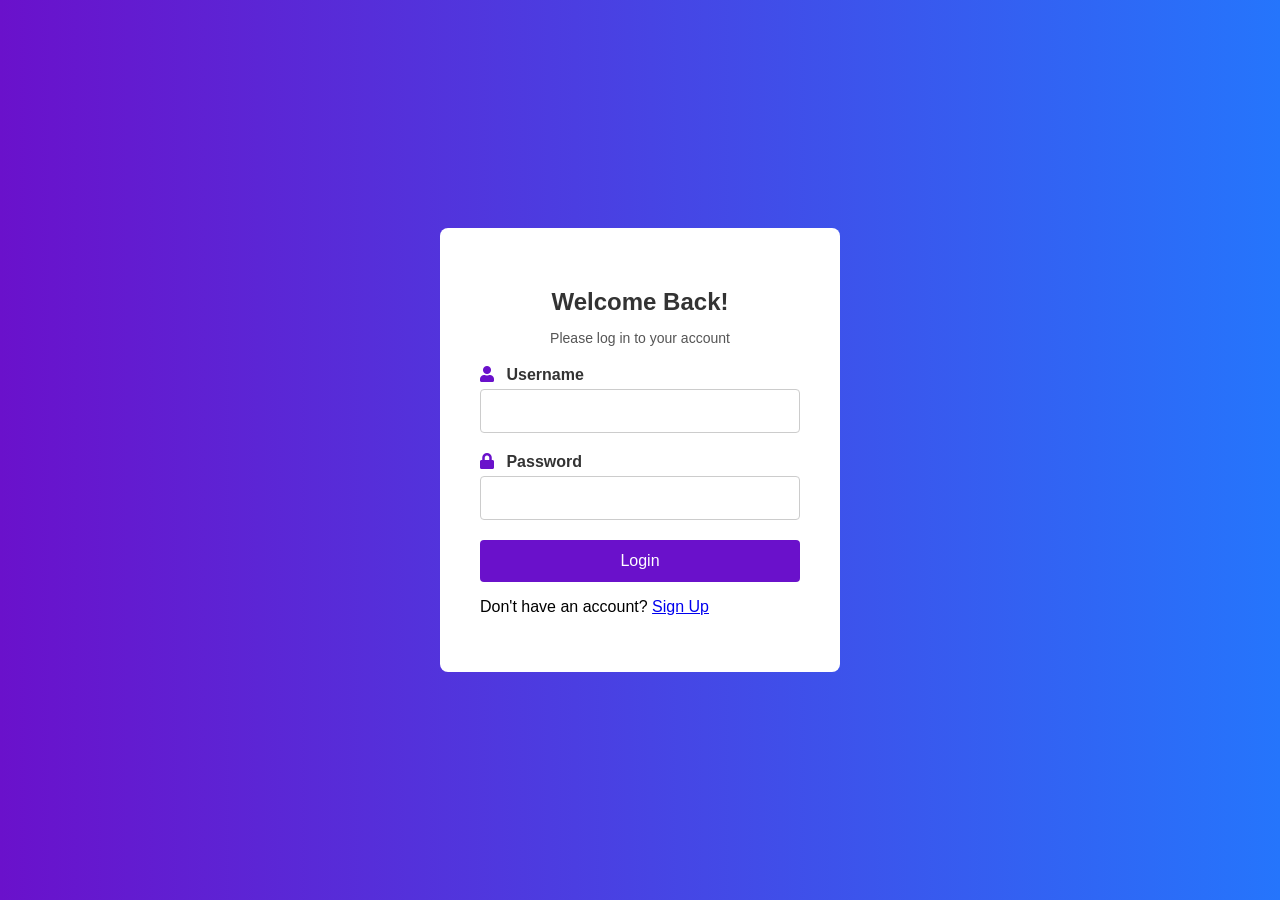
==== index.html @ c43de618 "Add files via upload" ====
<!DOCTYPE html>
<html lang="en">
<head>
    <meta charset="UTF-8">
    <meta name="viewport" content="width=device-width, initial-scale=1.0">
    <title>Login Page</title>
    <link rel="stylesheet" href="styles.css">
    <link rel="stylesheet" href="https://cdnjs.cloudflare.com/ajax/libs/font-awesome/5.15.4/css/all.min.css">
</head>
<body>
    <div class="background-image"></div>
    <div class="container">
        <form class="login-form" action="home.html" method="POST"> <!-- Change 'dashboard.html' to your target page -->
            <h2>Welcome Back!</h2>
            <p class="subtitle">Please log in to your account</p>
            <div class="form-group">
                <label for="username"><i class="fas fa-user"></i> Username</label>
                <input type="text" id="username" name="username" required>
                <span class="error-message" id="username-error"></span>
            </div>
            <div class="form-group">
                <label for="password"><i class="fas fa-lock"></i> Password</label>
                <input type="password" id="password" name="password" required>
                <span class="error-message" id="password-error"></span>
            </div>
            <button type="submit">Login</button>
            <p class="signup-prompt">Don't have an account? <a href="signup.html" class="signup-link">Sign Up</a></p>
        </form>
    </div>
</body>
</html>
---- styles.css ----
* {
    box-sizing: border-box;
}

body {
    font-family: 'Segoe UI', Tahoma, Geneva, Verdana, sans-serif;
    background: linear-gradient(to right, #6a11cb, #2575fc);
    display: flex;
    justify-content: center;
    align-items: center;
    height: 100vh;
    margin: 0;
    color: #000000;
}

.container {
    background: #ffffff; /* Solid white background */
    padding: 40px;
    border-radius: 8px; /* Slightly rounded corners */
    box-shadow: none; /* No shadow for a flat design */
    width: 400px;
    position: relative;
}

h2 {
    text-align: center;
    margin-bottom: 10px;
    color: #333;
}

.subtitle {
    text-align: center;
    font-size: 14px;
    color: #555;
    margin-bottom: 20px;
}

.form-group {
    margin-bottom: 20px;
}

label {
    display: block; /* Block display for labels */
    margin-bottom: 5px;
    font-weight: bold;
    color: #333;
}

label i {
    margin-right: 8px;
    color: #6a11cb; /* Icon color */
}

input[type="text"],
input[type="email"],
input[type="password"] {
    width: 100%;
    padding: 12px;
    border: 1px solid #ccc; /* Standard border */
    border-radius: 4px; /* Slightly rounded corners */
    font-size: 16px;
}

input[type="text"]:focus,
input[type="email"]:focus,
input[type="password"]:focus {
    border-color: #6a11cb; /* Change border color on focus */
    outline: none; /* Remove default outline */
}

.error-message {
    color: red;
    font-size: 12px;
    height: 16px;
    margin-top: 5px;
}

button {
    width: 100%;
    padding: 12px;
    background-color: #6a11cb; /* Button color */
    border: none;
    color: white;
    border-radius: 4px; /* Slightly rounded corners */
    cursor: pointer;
    font-size: 16px;
    transition: background-color 0.3s ease; /* Smooth background transition */
}

button:hover {
    background-color: #2575fc; /* Darker color on hover */
}

.login-prompt {
    text-align: center;
    margin-top: 15px;
}

.login-link {
    color: #6a11cb;
    text-decoration: none;
}

.login-link:hover {
    text-decoration: underline; /* Underline on hover */
}
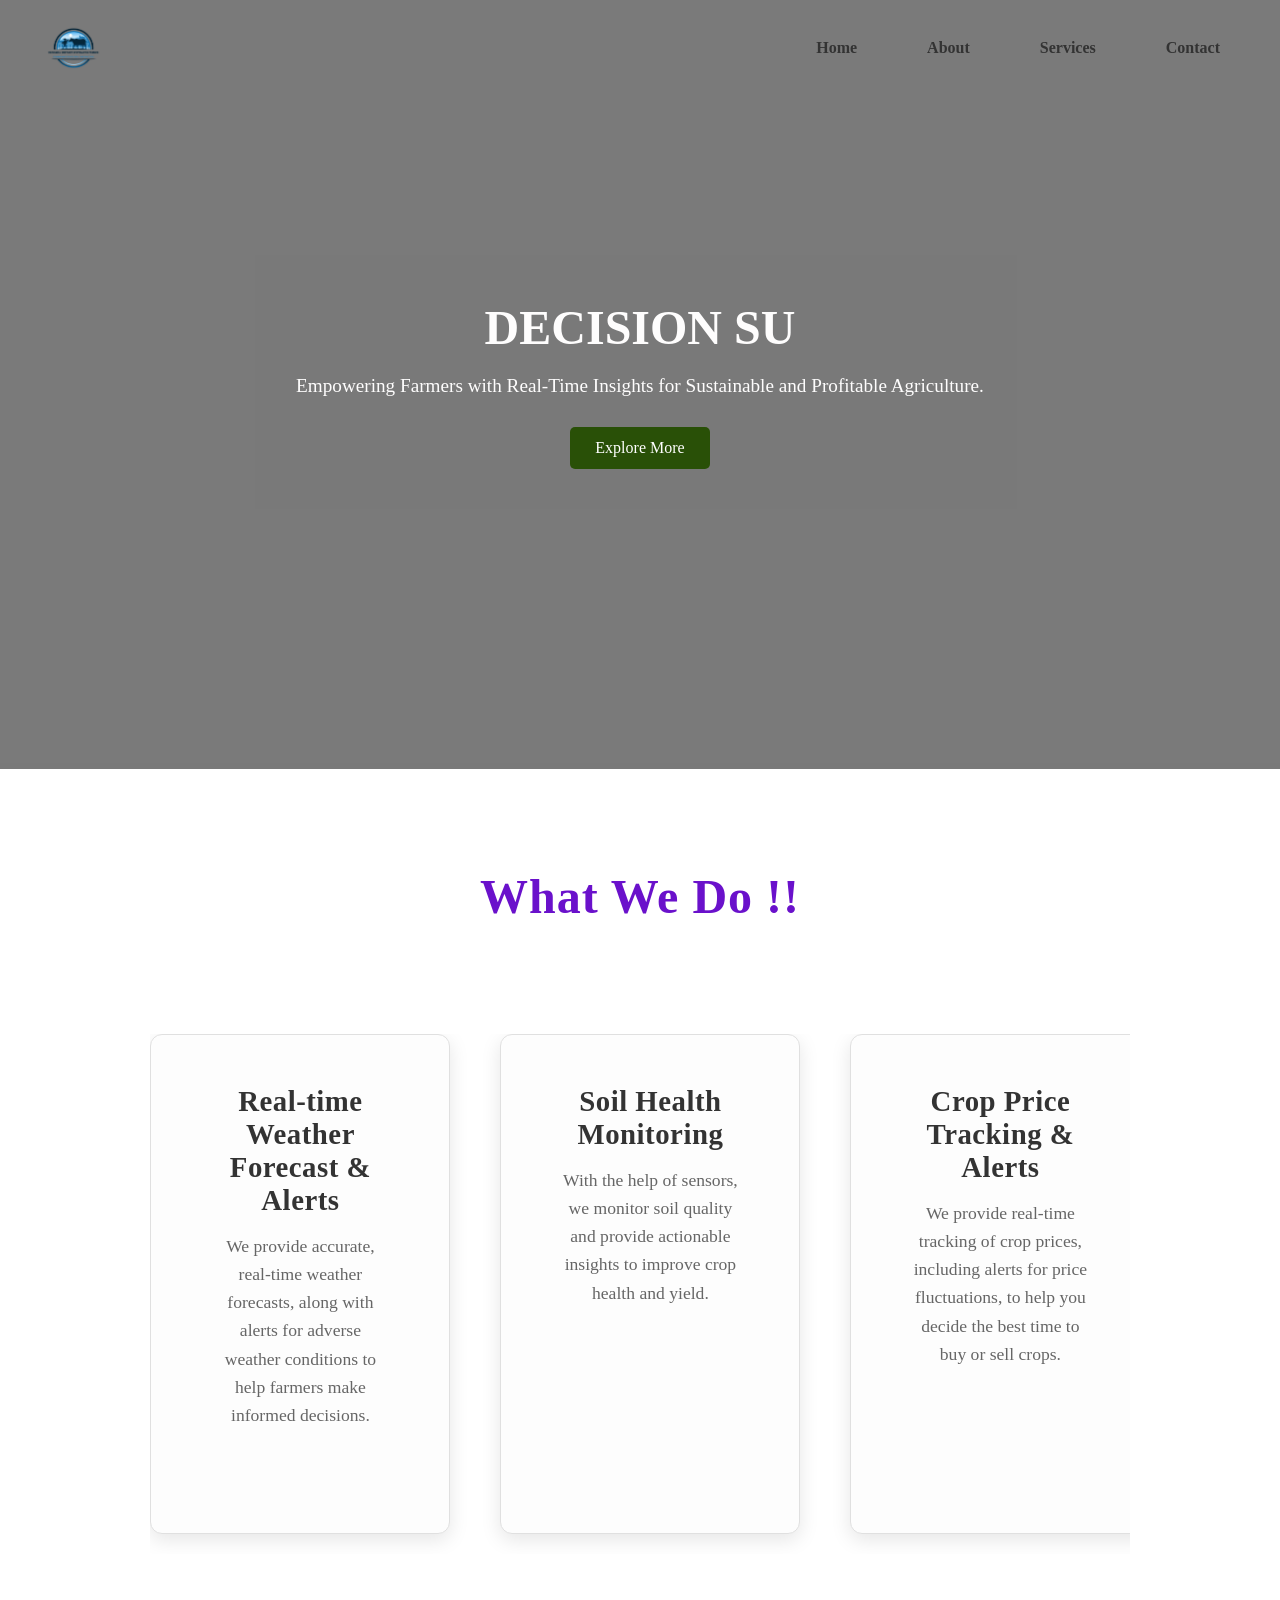
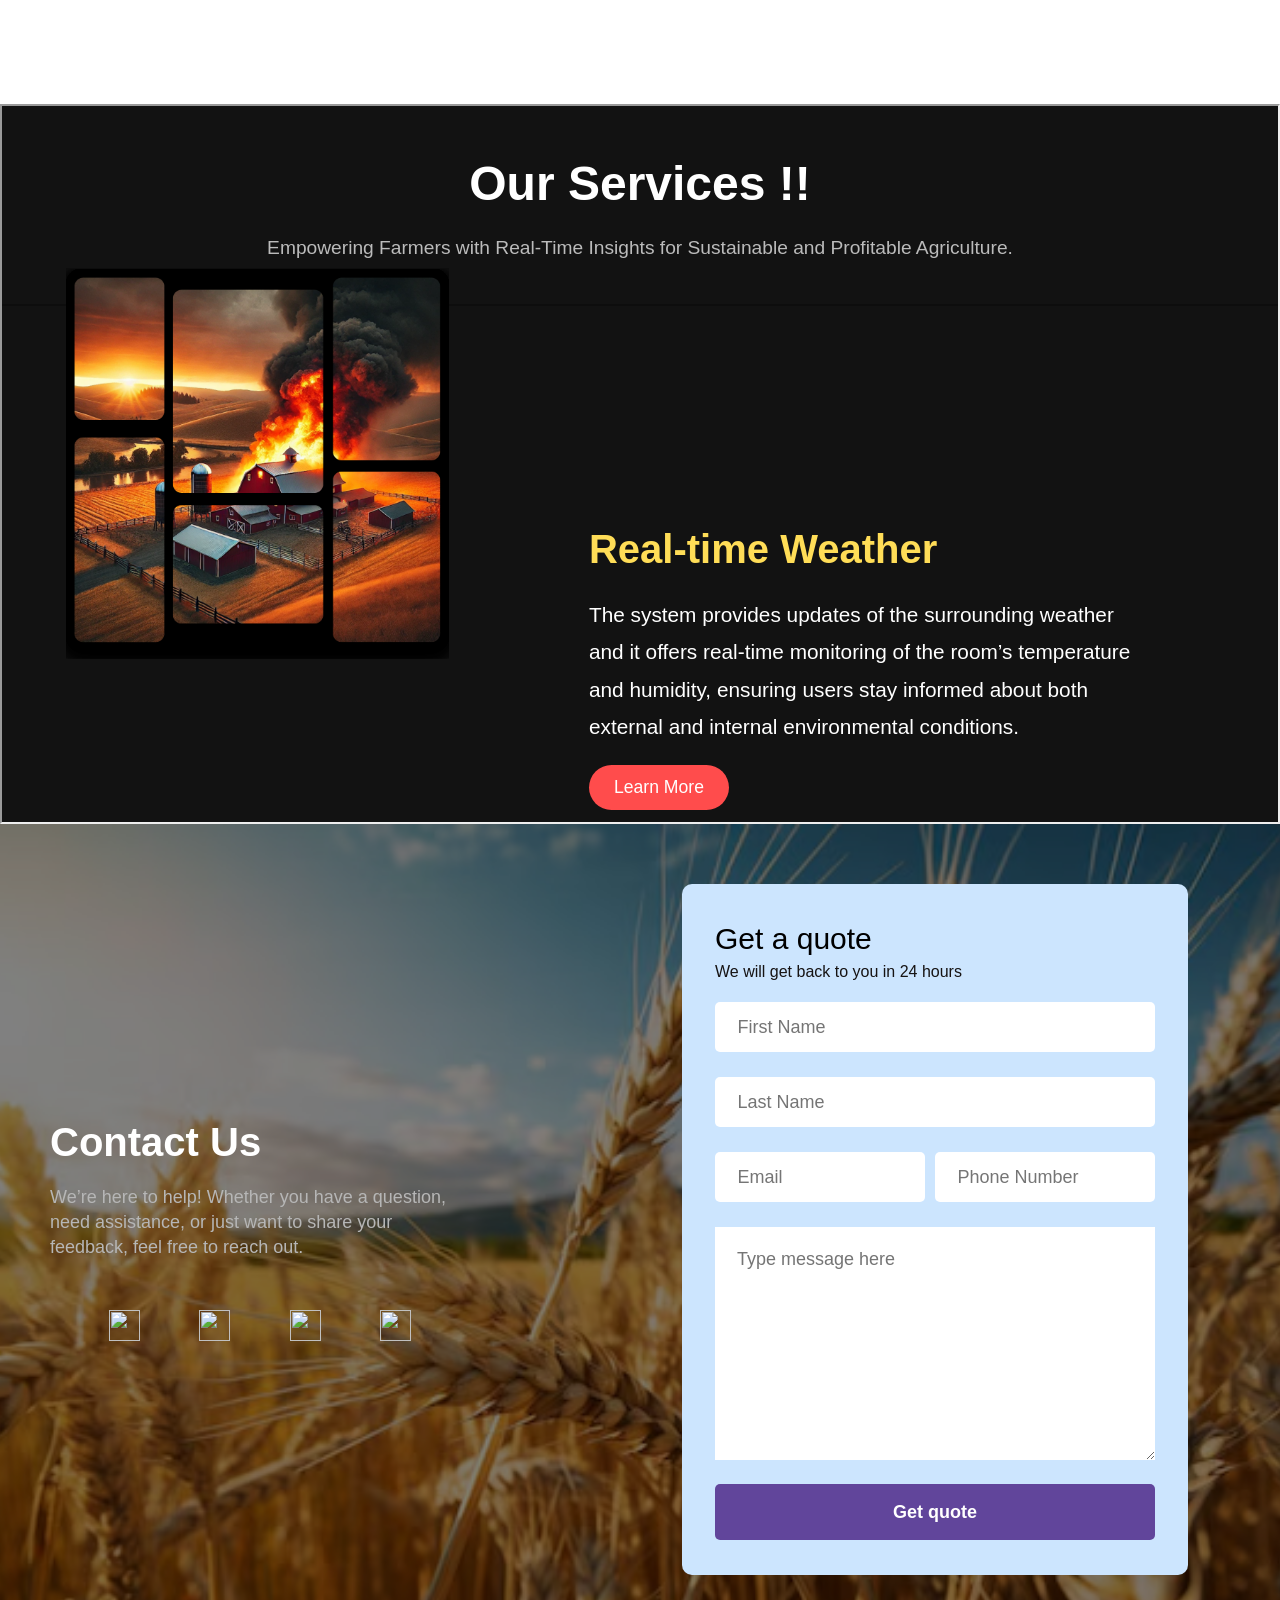
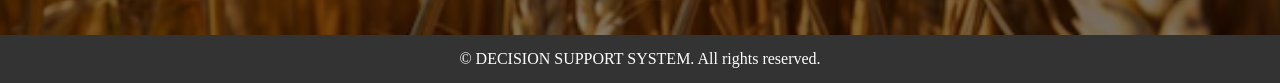
==== commit 9a82ccbb: "Update and rename home.html to index.html" ====
--- a/index.html
+++ b/index.html
@@ -1,31 +1,380 @@
 <!DOCTYPE html>
 <html lang="en">
+
 <head>
     <meta charset="UTF-8">
     <meta name="viewport" content="width=device-width, initial-scale=1.0">
-    <title>Login Page</title>
-    <link rel="stylesheet" href="styles.css">
-    <link rel="stylesheet" href="https://cdnjs.cloudflare.com/ajax/libs/font-awesome/5.15.4/css/all.min.css">
+    <title>DECISION SUPPORT SYSTEM</title>
+    <link rel="stylesheet" href="design_home.css">
 </head>
+<style>
+    .procedure{
+        position: relative;
+        overflow: hidden;
+        width: 100%;
+        padding-top: 56.25%;
+        
+    }
+    .pframe{
+        position: absolute;
+        top: 0;
+        bottom: 0;
+        left: 0;
+        right: 0;
+        width: 100%;
+        height: 100%;
+    }
+</style>
 <body>
-    <div class="background-image"></div>
-    <div class="container">
-        <form class="login-form" action="home.html" method="POST"> <!-- Change 'dashboard.html' to your target page -->
-            <h2>Welcome Back!</h2>
-            <p class="subtitle">Please log in to your account</p>
-            <div class="form-group">
-                <label for="username"><i class="fas fa-user"></i> Username</label>
-                <input type="text" id="username" name="username" required>
-                <span class="error-message" id="username-error"></span>
-            </div>
-            <div class="form-group">
-                <label for="password"><i class="fas fa-lock"></i> Password</label>
-                <input type="password" id="password" name="password" required>
-                <span class="error-message" id="password-error"></span>
-            </div>
-            <button type="submit">Login</button>
-            <p class="signup-prompt">Don't have an account? <a href="signup.html" class="signup-link">Sign Up</a></p>
-        </form>
-    </div>
+
+    <!-- HTML Structure -->
+    <header>
+        <nav class="navbar">
+            <a href="#" class="logo">
+                <img src="logo.png" alt="DSS Logo" class="logo-image">
+            </a>
+            <ul class="nav-links">
+                <li><a href="#home">Home</a></li>
+                <li><a href="#what-we-do">About</a></li>
+                <li><a href="#services">Services</a></li>
+                <li><a href="#contact">Contact</a></li>
+            </ul>
+        </nav>
+    </header>
+
+    <!-- CSS for Transparent Navbar and Scroll Styles -->
+    <style>
+        /* Transparent Navbar (Default) */
+        header {
+            background-color: transparent;
+            box-shadow: none;
+            position: fixed;
+            width: 100%;
+            top: 0;
+            z-index: 1000;
+            padding: 20px 0;
+            transition: background-color 0.3s ease, box-shadow 0.3s ease;
+        }
+
+        /* White Background on Scroll */
+        header.scrolled {
+            background-color: #fff;
+            box-shadow: 0 4px 10px rgba(0, 0, 0, 0.1);
+        }
+
+        .navbar {
+            display: flex;
+            justify-content: space-between;
+            align-items: center;
+            padding: 0 40px;
+        }
+
+        .navbar .logo {
+            display: flex;
+            align-items: center;
+        }
+
+        .logo img {
+            width: 70px;
+            height: auto;
+        }
+
+        .nav-links {
+            list-style: none;
+            display: flex;
+            gap: 30px;
+        }
+
+        .nav-links a {
+            text-decoration: none;
+            color: #333;
+            font-weight: 600;
+            padding: 15px 20px;
+            border-radius: 5px;
+            transition: all 0.3s ease;
+        }
+
+        .nav-links a:hover {
+            background-color: #6a11cb;
+            color: white;
+        }
+    </style>
+
+    <!-- JavaScript to Change Navbar Background on Scroll -->
+    <script>
+        window.addEventListener('scroll', function () {
+            const header = document.querySelector('header');
+            if (window.scrollY > 50) { // Change the threshold as needed
+                header.classList.add('scrolled');
+            } else {
+                header.classList.remove('scrolled');
+            }
+        });
+    </script>
+
+    <!-- hero section  -->
+    <section id="home" class="hero">
+        <h1 id="heading"></h1>
+        <p>Empowering Farmers with Real-Time Insights for Sustainable and Profitable Agriculture.</p>
+        <button onclick="window.location.href='explore_more.html'">Explore More</button>
+    </section>
+
+    <script>
+        const heading = document.getElementById('heading');
+        const text = "DECISION SUPPORT SYSTEM";
+        let index = 0;
+
+        function type() {
+            if (index < text.length) {
+                heading.innerHTML += text.charAt(index);
+                index++;
+                setTimeout(type, 140); // Adjust delay for speed
+            }
+        }
+
+        window.onload = type;
+    </script>
+
+
+
+    <!-- What We Do Section -->
+    <section id="what-we-do" class="what-we-do">
+        <h2>What We Do !!</h2>
+
+        <div class="project-container">
+            <!-- Box 1: Real-time Weather Forecast & Alerts -->
+            <div class="project-box">
+                <div class="project-title">Real-time Weather Forecast & Alerts</div>
+                <p class="project-description">We provide accurate, real-time weather forecasts, along with alerts for
+                    adverse weather conditions to help farmers make informed decisions.</p>
+            </div>
+
+            <!-- Box 2: Soil Health Monitoring -->
+            <div class="project-box">
+                <div class="project-title">Soil Health Monitoring</div>
+                <p class="project-description">With the help of sensors, we monitor soil quality and provide actionable
+                    insights to improve crop health and yield.</p>
+            </div>
+
+            <!-- Box 3: Crop Price Tracking & Alerts -->
+            <div class="project-box">
+                <div class="project-title">Crop Price Tracking & Alerts</div>
+                <p class="project-description">We provide real-time tracking of crop prices, including alerts for price
+                    fluctuations, to help you decide the best time to buy or sell crops.</p>
+            </div>
+
+            <!-- Box 4: Best Time to Plant Seeds -->
+            <div class="project-box">
+                <div class="project-title">Best Time to Plant Seeds</div>
+                <p class="project-description">Based on weather and soil health conditions, we advise on the optimal
+                    time to plant seeds for the best crop yield.</p>
+            </div>
+
+            <!-- Box 5: Fire Alert with Emergency Call -->
+            <div class="project-box">
+                <div class="project-title">Fire Alert with Emergency Call</div>
+                <p class="project-description">Our fire alert system detects fires, sends instant alerts, and contacts
+                    emergency services automatically—no SIM card required—for swift assistance.
+                </p>
+                <!-- This feature works without the use of a SIM card, ensuring help arrives quickly in case of fire emergencies. -->
+            </div>
+        </div>
+    </section>
+
+
+
+
+    
+    <div class="procedure"><iframe class="pframe" src="service_front.html"></iframe></div>
+
+
+
+    <!-- <section id="services" class="services">
+        <h2>Our Services</h2>
+        <div class="service-container">
+            <div class="service">
+                <div class="learn-more-overlay">Learn More</div>
+                <h3>Weather Service</h3>
+                <a href="service1.html">
+                    <img src="weather.jpg" alt="Weather Service" class="service-image">
+                </a>
+                <p>Get accurate, real-time weather updates for your location.</p>
+            </div>
+
+            <div class="service">
+                <div class="learn-more-overlay">Learn More</div>
+                <h3>Soil health monitoring</h3>
+                <a href="service2.html">
+                    <img src="crop health.png" alt="Consulting" class="service-image">
+                </a>
+                <p>Empowering farmers with real-time soil insights and crop health monitoring for sustainable and
+                    productive farming.</p>
+            </div>
+
+            <div class="service">
+                <div class="learn-more-overlay">Learn More</div>
+                <h3>Crop Updates</h3>
+                <a href="service3.html">
+                    <img src="crop.jpg" alt="Custom Solutions" class="service-image">
+                </a>
+                <p>Get the updates on crop prices as updated by the government</p>
+            </div>
+
+            <div class="service">
+                <div class="learn-more-overlay">Learn More</div>
+                <h3>Farm Planting Assistant</h3>
+                <a href="service4.html">
+                    <img src="plant seed.png" alt="Support & Maintenance" class="service-image">
+                </a>
+                <p>
+                <pre>Guiding you through</pre> the best time to plant based on weather and soil health.</p>
+            </div>
+
+            <div class="service">
+                <div class="learn-more-overlay">Learn More</div>
+                <h3>
+                    <pre>Fire Alert</pre>
+                </h3>
+                <a href="service5.html">
+                    <img src="firealert.png" alt="Fire Alert Service" class="service-image">
+                </a>
+                <p>Get real-time fire alerts and emergency calling services to stay safe during fire incidents.</p>
+            </div>
+
+
+
+
+             <div class="service" >
+            <div class="learn-more-overlay" >Learn More</div>
+            <h3><pre>Fire Alert</pre></h3>
+            <a href="service5.html" >
+                <img src="firealert.png" alt="Fire Alert Service" class="service-image">
+            </a>
+            <p>Get real-time fire alerts and emergency calling services to stay safe during fire incidents.</p>
+        </div>
+    </div> -->
+
+            <!-- Arrows for navigation -->
+            <!-- <button id="prevBtn" class="nav-btn">←</button>
+    <button id="nextBtn" class="nav-btn">→</button> -->
+    <!-- </section> -->
+
+    <!-- JavaScript
+<script>
+    // Select elements
+    const services = document.querySelectorAll('.service');
+    let currentIndex = 0; // Initial visible index
+    const itemsPerPage = 4; // Number of visible boxes
+
+    // Initially, display the first 4 services
+    function updateServiceDisplay() {
+        services.forEach((service, index) => {
+            // Display the first 4 items initially
+            if (index >= currentIndex && index < currentIndex + itemsPerPage) {
+                service.style.display = 'block';
+            } else {
+                service.style.display = 'none';
+            }
+        });
+    }
+
+    // Event listener for the next button
+    document.getElementById('nextBtn').addEventListener('click', () => {
+        if (currentIndex + itemsPerPage < services.length) {
+            currentIndex++; // Show the next set of services
+        } else {
+            currentIndex = 0; // Loop back to the first set of services
+        }
+        updateServiceDisplay();
+    });
+
+    // Event listener for the previous button
+    document.getElementById('prevBtn').addEventListener('click', () => {
+        if (currentIndex > 0) {
+            currentIndex--; // Show the previous set of services
+        } else {
+            currentIndex = services.length - itemsPerPage; // Loop back to the last set of services
+        }
+        updateServiceDisplay();
+    });
+
+    // Initialize display on page load
+    updateServiceDisplay();
+</script> -->
+
+
+    <!-- Contact Section -->
+    <div class="landing_page">
+        <div class="responsive-container-block big-container">
+          <img class="bg-img" id="iq5bf" src="contactpagebg.png">
+          <div class="responsive-container-block container">
+            <div class="responsive-cell-block wk-desk-6 wk-ipadp-6 wk-tab-12 wk-mobile-12 left-one">
+              <div class="content-box">
+                <p class="text-blk section-head">
+                  Contact Us
+                </p>
+                <p class="text-blk section-subhead">
+                    We’re here to help! Whether you have a question, need assistance, or just want to share your feedback, feel free to reach out.
+                </p>
+                <div class="icons-container">
+                  <a class="share-icon" href="#">
+                    <img class="img" src="https://workik-widget-assets.s3.amazonaws.com/Footer1-83/v1/images/Icon-twitter.png">
+                  </a>
+                  <a class="share-icon" href="#">
+                    <img class="img" src="https://workik-widget-assets.s3.amazonaws.com/Footer1-83/v1/images/Icon-facebook.png">
+                  </a>
+                  <a class="share-icon" href="#">
+                    <img class="img" src="https://workik-widget-assets.s3.amazonaws.com/Footer1-83/v1/images/Icon-google.png">
+                  </a>
+                  <a class="share-icon"href="#">
+                    <img class="img" src="https://workik-widget-assets.s3.amazonaws.com/Footer1-83/v1/images/Icon-instagram.png">
+                  </a>
+                </div>
+              </div>
+            </div>
+            <div class="responsive-cell-block wk-ipadp-6 wk-tab-12 wk-mobile-12 wk-desk-6 right-one" id="i1zj">
+              <form class="form-box">
+                <div class="container-block form-wrapper">
+                  <p class="text-blk contactus-head">
+                    <a class="link" href="">
+                    </a>
+                    Get a quote
+                  </p>
+                  <p class="text-blk contactus-subhead">
+                    We will get back to you in 24 hours
+                  </p>
+                  <div class="responsive-container-block">
+                    <div class="responsive-cell-block wk-tab-12 wk-mobile-12 wk-desk-12 wk-ipadp-12" id="i10mt-7">
+                      <input class="input" id="ijowk-7" name="FirstName" placeholder="First Name" required>
+                    </div>
+                    <div class="responsive-cell-block wk-tab-12 wk-mobile-12 wk-desk-12 wk-ipadp-12" id="i1ro7">
+                      <input class="input" id="indfi-5" name="Last Name" placeholder="Last Name" required>
+                    </div>
+                    <div class="responsive-cell-block wk-tab-12 wk-mobile-12 wk-desk-6 wk-ipadp-6 emial" id="ityct">
+                      <input class="input" id="ipmgh-7" name="Email" placeholder="Email" required>
+                    </div>
+                    <div class="responsive-cell-block wk-desk-6 wk-ipadp-6 wk-tab-12 wk-mobile-12">
+                      <input class="input" id="imgis-6" name="PhoneNumber" placeholder="Phone Number" required>
+                    </div>
+                    <div class="responsive-cell-block wk-tab-12 wk-mobile-12 wk-desk-12 wk-ipadp-12" id="i634i-7">
+                      <textarea aria-placeholder="Type message here" class="textinput" id="i5vyy-7" placeholder="Type message here"></textarea>
+                    </div>
+                  </div>
+                  <button class="submit-btn" href="#">
+                    Get quote
+                  </button>
+                </div>
+              </form>
+            </div>
+          </div>
+        </div>
+      </div>
+    
+    <!-- Footer Section -->
+    <footer>
+        <p>&copy; DECISION SUPPORT SYSTEM. All rights reserved.</p>
+    </footer>
+
 </body>
+
 </html>
--- a/design_home.css
+++ b/design_home.css
@@ -0,0 +1,961 @@
+/* Global Styling */
+* {
+  margin: 0;
+  padding: 0;
+  box-sizing: border-box;
+  font-family: 'Georgia', serif;
+}
+
+body {
+  background-color: #f4f4f4; /* Light background for a clean, classic feel */
+  color: #333;
+}
+
+/* styles.css */
+
+
+.landing_page * {
+  font-family: Nunito, sans-serif;
+}
+
+.landing_page .responsive-container-block {
+  min-height: 75px;
+  height: fit-content;
+  width: 100%;
+  display: flex;
+  flex-wrap: wrap;
+  margin-top: 0px;
+  margin-right: auto;
+  margin-bottom: 0px;
+  margin-left: auto;
+  justify-content: flex-start;
+}
+
+.landing_page .text-blk {
+  margin-top: 0px;
+  margin-right: 0px;
+  margin-bottom: 0px;
+  margin-left: 0px;
+  line-height: 25px;
+}
+
+.landing_page .responsive-cell-block {
+  min-height: 75px;
+}
+
+.landing_page .responsive-container-block.container {
+  max-width: 1320px;
+  margin-top: 60px;
+  margin-right: auto;
+  margin-bottom: 60px;
+  margin-left: auto;
+  position: relative;
+}
+
+.landing_page .form-box {
+  background-color: #cce5fe;
+  color: black;
+  font-weight: 150;
+  padding-top: 35px;
+  padding-right: 33px;
+  padding-bottom: 35px;
+  padding-left: 33px;
+  max-width: 506px;
+  border-radius: 10px;
+}
+
+.landing_page .text-blk.contactus-head {
+  font-size: 30px;
+  line-height: 40px;
+}
+
+.landing_page .text-blk.contactus-subhead {
+  color: #161313;
+  margin-top: 0px;
+  margin-right: 0px;
+  margin-bottom: 18px;
+  margin-left: 0px;
+}
+
+.landing_page .input {
+  width: 100%;
+  height: 50px;
+  border-top-left-radius: 5px;
+  border-top-right-radius: 5px;
+  border-bottom-right-radius: 5px;
+  border-bottom-left-radius: 5px;
+  font-size: 18px;
+  padding-top: 1px;
+  padding-right: 125px;
+  padding-bottom: 1px;
+  padding-left: 22.5px;
+  border-top-width: 2px;
+  border-right-width: 2px;
+  border-bottom-width: 2px;
+  border-left-width: 2px;
+  border-top-style: none;
+  border-right-style: none;
+  border-bottom-style: none;
+  border-left-style: none;
+  border-top-color: #767676;
+  border-right-color: #767676;
+  border-bottom-color: #767676;
+  border-left-color: #767676;
+  border-image-source: initial;
+  border-image-slice: initial;
+  border-image-width: initial;
+  border-image-outset: initial;
+  border-image-repeat: initial;
+  background-color: #ffffff;
+  padding: 1px 12.5px 1px 22.5px;
+}
+
+.landing_page .textinput {
+  width: 100%;
+  height: 233px;
+  margin-top: 0px;
+  margin-right: 0px;
+  margin-bottom: 20px;
+  margin-left: 0px;
+  font-size: 18px;
+  padding-top: 22px;
+  padding-right: 22px;
+  padding-bottom: 22px;
+  padding-left: 22px;
+  background-color: #ffffff;
+  border-top-width: 1px;
+  border-right-width: 1px;
+  border-bottom-width: 1px;
+  border-left-width: 1px;
+  border-top-style: none;
+  border-right-style: none;
+  border-bottom-style: none;
+  border-left-style: none;
+  border-top-color: #767676;
+  border-right-color: #767676;
+  border-bottom-color: #767676;
+  border-left-color: #767676;
+  border-image-source: initial;
+  border-image-slice: initial;
+  border-image-width: initial;
+  border-image-outset: initial;
+  border-image-repeat: initial;
+}
+
+.landing_page .submit-btn {
+  width: 100%;
+  height: 56px;
+  border-top-left-radius: 5px;
+  border-top-right-radius: 5px;
+  border-bottom-right-radius: 5px;
+  border-bottom-left-radius: 5px;
+  background-color: #61459b;
+  font-size: 18px;
+  font-weight: 600;
+  color: white;
+  border-top-width: 2px;
+  border-right-width: 2px;
+  border-bottom-width: 2px;
+  border-left-width: 2px;
+  border-top-style: none;
+  border-right-style: none;
+  border-bottom-style: none;
+  border-left-style: none;
+  border-top-color: #146132;
+  border-right-color: #146132;
+  border-bottom-color: #146132;
+  border-left-color: #146132;
+  border-image-source: initial;
+  border-image-slice: initial;
+  border-image-width: initial;
+  border-image-outset: initial;
+  border-image-repeat: initial;
+}
+.submit-btn:hover{
+  background-color: #402578;
+}
+.landing_page .responsive-cell-block.wk-tab-12.wk-mobile-12.wk-desk-6.wk-ipadp-6.emial {
+  padding-top: 0px;
+  padding-right: 10px;
+  padding-bottom: 0px;
+  padding-left: 0px;
+}
+
+.landing_page .responsive-cell-block.wk-ipadp-6.wk-tab-12.wk-mobile-12.wk-desk-6.right-one {
+  display: flex;
+  justify-content: center;
+}
+
+.landing_page .responsive-cell-block.wk-desk-6.wk-ipadp-6.wk-tab-12.wk-mobile-12.left-one {
+  display: flex;
+  justify-content: flex-start;
+  align-items: center;
+  color: white;
+}
+
+.landing_page .text-blk.section-subhead {
+  margin-top: 0px;
+  margin-right: 0px;
+  margin-bottom: 50px;
+  margin-left: 0px;
+  max-width: 420px;
+  font-size: 18px;
+  color: #b6b6b6;
+}
+
+.landing_page .text-blk.section-head {
+  font-size: 40px;
+  line-height: 55px;
+  font-weight: 800;
+  margin-top: 0px;
+  margin-right: 0px;
+  margin-bottom: 15px;
+  margin-left: 0px;
+  max-width: 450px;
+}
+
+.landing_page .icons-container {
+  max-width: 450px;
+  display: flex;
+  justify-content: space-evenly;
+}
+
+.landing_page .img {
+  width: 31px;
+  height: 31px;
+}
+
+.landing_page .responsive-container-block.big-container {
+  background-color: black;
+  padding-top: 0px;
+  padding-right: 50px;
+  padding-bottom: 0px;
+  padding-left: 50px;
+  position: relative;
+}
+
+.landing_page .bg-img {
+  width: 100%;
+  position: absolute;
+  left: 0px;
+  right: 0px;
+  bottom: 0px;
+  top: 0px;
+  height: 100%;
+  opacity: 0.5;
+  object-fit: cover;
+}
+
+@media (max-width: 768px) {
+  .landing_page .responsive-cell-block.wk-desk-6.wk-ipadp-6.wk-tab-12.wk-mobile-12.left-one {
+    justify-content: center;
+    margin-top: 0px;
+    margin-right: 0px;
+    margin-bottom: 30px;
+    margin-left: 0px;
+  }
+
+  .landing_page .responsive-cell-block.wk-tab-12.wk-mobile-12.wk-desk-6.wk-ipadp-6.emial {
+    padding-top: 0px;
+    padding-right: 0px;
+    padding-bottom: 0px;
+    padding-left: 0px;
+  }
+
+  .landing_page .responsive-cell-block.wk-desk-6.wk-ipadp-6.wk-tab-12.wk-mobile-12.left-one {
+    margin: 0 0 40px 0;
+  }
+}
+
+@media (max-width: 500px) {
+  .landing_page .text-blk.section-head {
+    font-size: 26px;
+    line-height: 40px;
+  }
+
+  .landing_page .responsive-container-block.big-container {
+    padding-top: 0px;
+    padding-right: 20px;
+    padding-bottom: 0px;
+    padding-left: 20px;
+  }
+
+  .landing_page .text-blk.section-subhead {
+    margin-top: 0px;
+    margin-right: 0px;
+    margin-bottom: 30px;
+    margin-left: 0px;
+    font-size: 16px;
+  }
+
+  .landing_page .form-box {
+    padding-top: 30px;
+    padding-right: 15px;
+    padding-bottom: 30px;
+    padding-left: 15px;
+  }
+
+  .landing_page .responsive-cell-block.wk-desk-6.wk-ipadp-6.wk-tab-12.wk-mobile-12.left-one {
+    margin: 0 0 30px 0;
+  }
+
+  .landing_page .input {
+    height: 45px;
+  }
+
+  .landing_page .text-blk.contactus-head {
+    font-size: 24px;
+    line-height: 34px;
+  }
+}
+@import url('https://fonts.googleapis.com/css2?family=Nunito:wght@200;300;400;600;700;800&amp;display=swap');
+
+*,
+*:before,
+*:after {
+-moz-box-sizing: border-box;
+-webkit-box-sizing: border-box;
+box-sizing: border-box;
+}
+
+body {
+margin: 0;
+}
+
+.wk-desk-1 {
+width: 8.333333%;
+}
+
+.wk-desk-2 {
+width: 16.666667%;
+}
+
+.wk-desk-3 {
+width: 25%;
+}
+
+.wk-desk-4 {
+width: 33.333333%;
+}
+
+.wk-desk-5 {
+width: 41.666667%;
+}
+
+.wk-desk-6 {
+width: 50%;
+}
+
+.wk-desk-7 {
+width: 58.333333%;
+}
+
+.wk-desk-8 {
+width: 66.666667%;
+}
+
+.wk-desk-9 {
+width: 75%;
+}
+
+.wk-desk-10 {
+width: 83.333333%;
+}
+
+.wk-desk-11 {
+width: 91.666667%;
+}
+
+.wk-desk-12 {
+width: 100%;
+}
+
+@media (max-width: 1024px) {
+.wk-ipadp-1 {
+width: 8.333333%;
+}
+
+.wk-ipadp-2 {
+width: 16.666667%;
+}
+
+.wk-ipadp-3 {
+width: 25%;
+}
+
+.wk-ipadp-4 {
+width: 33.333333%;
+}
+
+.wk-ipadp-5 {
+width: 41.666667%;
+}
+
+.wk-ipadp-6 {
+width: 50%;
+}
+
+.wk-ipadp-7 {
+width: 58.333333%;
+}
+
+.wk-ipadp-8 {
+width: 66.666667%;
+}
+
+.wk-ipadp-9 {
+width: 75%;
+}
+
+.wk-ipadp-10 {
+width: 83.333333%;
+}
+
+.wk-ipadp-11 {
+width: 91.666667%;
+}
+
+.wk-ipadp-12 {
+width: 100%;
+}
+}
+
+@media (max-width: 768px) {
+.wk-tab-1 {
+width: 8.333333%;
+}
+
+.wk-tab-2 {
+width: 16.666667%;
+}
+
+.wk-tab-3 {
+width: 25%;
+}
+
+.wk-tab-4 {
+width: 33.333333%;
+}
+
+.wk-tab-5 {
+width: 41.666667%;
+}
+
+.wk-tab-6 {
+width: 50%;
+}
+
+.wk-tab-7 {
+width: 58.333333%;
+}
+
+.wk-tab-8 {
+width: 66.666667%;
+}
+
+.wk-tab-9 {
+width: 75%;
+}
+
+.wk-tab-10 {
+width: 83.333333%;
+}
+
+.wk-tab-11 {
+width: 91.666667%;
+}
+
+.wk-tab-12 {
+width: 100%;
+}
+}
+
+@media (max-width: 500px) {
+.wk-mobile-1 {
+width: 8.333333%;
+}
+
+.wk-mobile-2 {
+width: 16.666667%;
+}
+
+.wk-mobile-3 {
+width: 25%;
+}
+
+.wk-mobile-4 {
+width: 33.333333%;
+}
+
+.wk-mobile-5 {
+width: 41.666667%;
+}
+
+.wk-mobile-6 {
+width: 50%;
+}
+
+.wk-mobile-7 {
+width: 58.333333%;
+}
+
+.wk-mobile-8 {
+width: 66.666667%;
+}
+
+.wk-mobile-9 {
+width: 75%;
+}
+
+.wk-mobile-10 {
+width: 83.333333%;
+}
+
+.wk-mobile-11 {
+width: 91.666667%;
+}
+
+.wk-mobile-12 {
+width: 100%;
+}
+}
+.share-icon:hover{
+cursor:pointer;
+}
+
+
+
+/* Hero Section */
+.hero {
+  background: url('farm2.png') no-repeat center center/cover;
+  color: rgb(254, 253, 253);
+  text-align: center;
+  padding: 300px 30px;
+  margin-top: 0px;
+  position: relative;
+  z-index: 1;
+}
+
+.hero::before {
+  content: '';
+  position: absolute;
+  top: 0;
+  left: 0;
+  right: 0;
+  bottom: 0;
+  background: rgba(0, 0, 0, 0.5); /* Dark overlay to improve text readability */
+  z-index: -1;
+}
+
+.hero h1 {
+  font-size: 3rem;
+  margin-bottom: 20px;
+}
+
+.hero p {
+  font-size: 1.2rem;
+  margin-bottom: 30px;
+}
+
+.hero button {
+  padding: 12px 25px;
+  background-color: #295007;
+  border: none;
+  color: white;
+  font-size: 1rem;
+  cursor: pointer;
+  border-radius: 5px;
+  transition: background-color 0.3s;
+}
+.hero button:hover {
+  background-color: #7cb50b;
+}
+
+/* What We Do Section - Fullscreen & Classy */
+.what-we-do {
+  padding: 100px 5%; /* Increased padding for breathing room */
+  text-align: center;
+  background-color: #ffffff;
+  min-height: 100vh; /* Fullscreen height */
+  display: flex;
+  flex-direction: column;
+  justify-content: center;
+  align-items: center ;
+}
+
+.what-we-do h2 {
+  font-size: 3rem; /* Larger, elegant font size */
+  margin-bottom: 60px; /* Extra spacing below title */
+  color: #6a11cb; /* Accent color */
+  font-weight: 700;
+  letter-spacing: 1px; /* Slight spacing for a refined look */
+}
+
+/* Project Container - Centered & Spacing Adjusted */
+.project-container {
+  display: flex;
+  justify-content: space-evenly;
+  gap: 50px;
+  /* flex-wrap: wrap; */
+  max-width: 85%; /* Constrain width for centered content on large screens */
+  margin:50px;
+  overflow-x: scroll;
+
+}
+
+/* Individual Project Box - Classy Look */
+.project-box {
+  height: auto;
+  background-color: #fdfdfd; /* Soft background */
+  border: 1px solid #e0e0e0;
+  box-shadow: 0 6px 20px rgba(0, 0, 0, 0.1);
+  border-radius: 12px;
+  padding: 50px;
+  gap: 30px;
+  text-align: center;
+  min-width: 300px;
+  min-height:500px;
+  position: relative;
+  width: 23%; /* Increased width for larger appearance */
+  transition: transform 0.3s ease, box-shadow 0.3s ease;
+  margin-bottom: 20px;
+}
+
+.project-box:hover {
+  transform: translateY(-15px); /* Elevate hover effect */
+  box-shadow: 0 12px 24px rgba(0, 0, 0, 0.2); 
+  background-image: linear-gradient(45deg,rgb(247, 195, 247),rgb(255, 255, 255));/* Stronger shadow on hover */
+}
+
+.project-title {
+  font-size: 1.8rem; /* Larger font for titles */
+  color: #333;
+  margin-bottom: 15px;
+  font-weight: 600;
+  transition: color 0.3s ease;
+  letter-spacing: 0.5px;
+}
+
+.project-description {
+  font-size: 1.1rem;
+  color: #666;
+  line-height: 1.6;
+  transition: opacity 0.3s ease;
+  max-width: 90%;
+  margin: 0 auto; /* Centered text */
+}
+
+/* Hover effects for title and description */
+.project-box:hover .project-title {
+  color: #6a11cb;
+}
+
+.project-box:hover .project-description {
+  opacity: 0.9;
+}
+
+/* Animation for Text and Box */
+.project-box {
+  opacity: 0;
+  animation: fadeInUp 1s ease-in-out forwards;
+}
+
+.project-box:nth-child(1) {
+  animation-delay: 0.3s;
+}
+
+.project-box:nth-child(2) {
+  animation-delay: 0.6s;
+}
+
+.project-box:nth-child(3) {
+  animation-delay: 0.9s;
+}
+
+.project-box:nth-child(4) {
+  animation-delay: 1.2s;
+}
+
+@keyframes fadeInUp {
+  from {
+      opacity: 0;
+      transform: translateY(20px);
+  }
+  to {
+      opacity: 1;
+      transform: translateY(0);
+  }
+}
+
+/* @keyframes appear {
+  from {
+      opacity: 0;
+      scale:0.5;
+  }
+  to {
+      opacity: 1;
+      scale:1;
+  }
+} */
+
+div{
+  animation: appear linear;
+  animation-timeline: view();
+  animation-range: entry 5% cover 20%;
+}
+
+/* Footer Section */
+footer {
+  background-color: #333;
+  color: white;
+  text-align: center;
+  padding: 15px;
+}
+
+footer p {
+  font-size: 1rem;
+}
+
+/* Media Queries for Responsiveness */
+@media (max-width: 768px) {
+  .project-container {
+      flex-direction: column;
+      align-items: center;
+  }
+
+  .project-box {
+      width: 80%;
+      margin-bottom: 30px;
+  }
+}
+
+
+/* Services Section */
+.services {
+  padding: 60px 20px;
+  background-color: #ffffff;
+  text-align: center;
+  align-items: center;
+  justify-items: center;
+  position: relative; /* Added position relative to position the arrows within this section */
+}
+
+.services h2 {
+  font-size: 2.5rem;
+  margin-bottom: 50px;
+  color: #6a11cb;
+  font-weight: 600;
+}
+
+.service-container {
+  display: flex;
+  justify-content: space-evenly;
+  gap: 70px;
+  /* flex-wrap: wrap; */
+  overflow-x:scroll ;
+  max-width: 80%;
+  align-items: center;
+}
+
+.service {
+  height: auto;
+  margin-left: 20px;
+  width: 300px;
+  background-color: #f9f9f9;
+  border: 1px solid #ddd;
+  box-shadow: 0 6px 12px rgba(0, 0, 0, 0.1);
+  border-radius: 10px;
+  padding: 50px;
+  text-align: center;
+  position: relative;
+  transition: box-shadow 0.3s ease;
+  margin-bottom: 30px;
+
+}
+
+.service:hover {
+  box-shadow: 0 6px 18px rgba(0, 0, 0, 0.15);
+  background-image: linear-gradient(45deg,rgb(255, 188, 255),rgb(254, 198, 208));
+}
+
+.service h3 {
+  font-size: 1.9rem;
+  color: #333;
+  margin-bottom: 20px;
+}
+
+.service p {
+  font-size: 1rem;
+  color: #555;
+  margin-bottom: 20px;
+}
+
+.service-image {
+  width: 100%;
+  height: 200px;
+  object-fit: cover;
+  border-radius: 5px;
+}
+
+/* Learn More Overlay */
+.learn-more-overlay {
+  position: absolute;
+  top: -35px;
+  left: 50%;
+  transform: translateX(-50%);
+  background-color: rgba(106, 17, 203, 0.9);
+  color: white;
+  padding: 8px 12px;
+  font-size: 0.9rem;
+  font-weight: bold;
+  border-radius: 4px;
+  opacity: 0;
+  transition: top 0.3s ease, opacity 0.3s ease;
+}
+
+.service:hover .learn-more-overlay {
+  top: -5px;
+  opacity: 1;
+}
+
+/* Navigation Arrows */
+.nav-btn {
+  font-size: 24px;
+  padding: 10px;
+  background-color: #007BFF;
+  color: white;
+  border: none;
+  cursor: pointer;
+  position: absolute;
+  top: 50%;
+  transform: translateY(-50%);
+  z-index: 10;
+  border-radius: 50%;
+  transition: background-color 0.3s ease;
+}
+
+.nav-btn:hover {
+  background-color: #0056b3; /* Darker blue on hover */
+}
+
+#prevBtn {
+  left: 10px;
+}
+
+#nextBtn {
+  right: 10px;
+}
+
+
+/* Contact Section */
+.contact {
+  background-color: #f3f0fa; /* Light lavender background */
+  padding: 80px 20px;
+  text-align: center;
+  border-radius: 10px;
+  box-shadow: 0px 10px 20px rgba(0, 0, 0, 0.1);
+}
+
+.contact h2 {
+  font-size: 2.5rem;
+  margin-bottom: 30px;
+  color: #6a11cb; /* Primary theme color */
+  font-family: 'Playfair Display', serif;
+  font-weight: 700;
+}
+
+.contact form {
+  max-width: 600px;
+  margin: 0 auto;
+  padding: 40px;
+  background-color: #ffffff;
+  border-radius: 10px;
+  box-shadow: 0px 6px 12px rgba(0, 0, 0, 0.05);
+}
+
+/* Input Fields */
+.contact input,
+.contact textarea {
+  width: 100%;
+  padding: 12px;
+  margin: 12px 0;
+  border: 1px solid #d3cfe5; /* Soft purple-gray border */
+  border-radius: 8px;
+  font-size: 1rem;
+  color: #333333;
+  background-color: #fafafa;
+  font-family: 'Merriweather', serif;
+  transition: border-color 0.3s ease, box-shadow 0.3s ease;
+}
+
+.contact input:focus,
+.contact textarea:focus {
+  border-color: #6a11cb; /* Primary theme color on focus */
+  box-shadow: 0px 0px 8px rgba(106, 17, 203, 0.2);
+  outline: none;
+}
+
+/* Submit Button */
+.contact button {
+  padding: 15px 30px;
+  background-color: #6a11cb; /* Primary theme color */
+  border: none;
+  color: white;
+  font-size: 1.2rem;
+  font-family: 'Merriweather', serif;
+  cursor: pointer;
+  border-radius: 30px;
+  transition: background-color 0.3s ease, transform 0.2s ease;
+}
+
+.contact button:hover {
+  background-color: #53109e; /* Darker shade of the theme color for hover effect */
+  transform: translateY(-2px);
+}
+
+/* Form Field Placeholder */
+.contact input::placeholder,
+.contact textarea::placeholder {
+  color: #888888;
+  font-style: italic;
+  font-family: 'Merriweather', serif;
+}
+
+/* Responsive Design */
+@media (max-width: 768px) {
+  .contact h2 {
+      font-size: 2rem;
+  }
+  .contact form {
+      padding: 20px;
+  }
+}
+
+
+/* Footer Section */
+footer {
+  background-color: #333;
+  color: white;
+  text-align: center;
+  padding: 15px;
+}
+
+footer p {
+  font-size: 1rem;
+}
+
+/* Media Queries for Responsiveness */
+@media (max-width: 768px) {
+  .hero h1 {
+      font-size: 2.5rem;
+  }
+
+  .services h2,
+  .about h2 {
+      font-size: 1.8rem;
+  }
+
+  .service-container {
+      flex-direction: column;
+      align-items: center;}
+}
